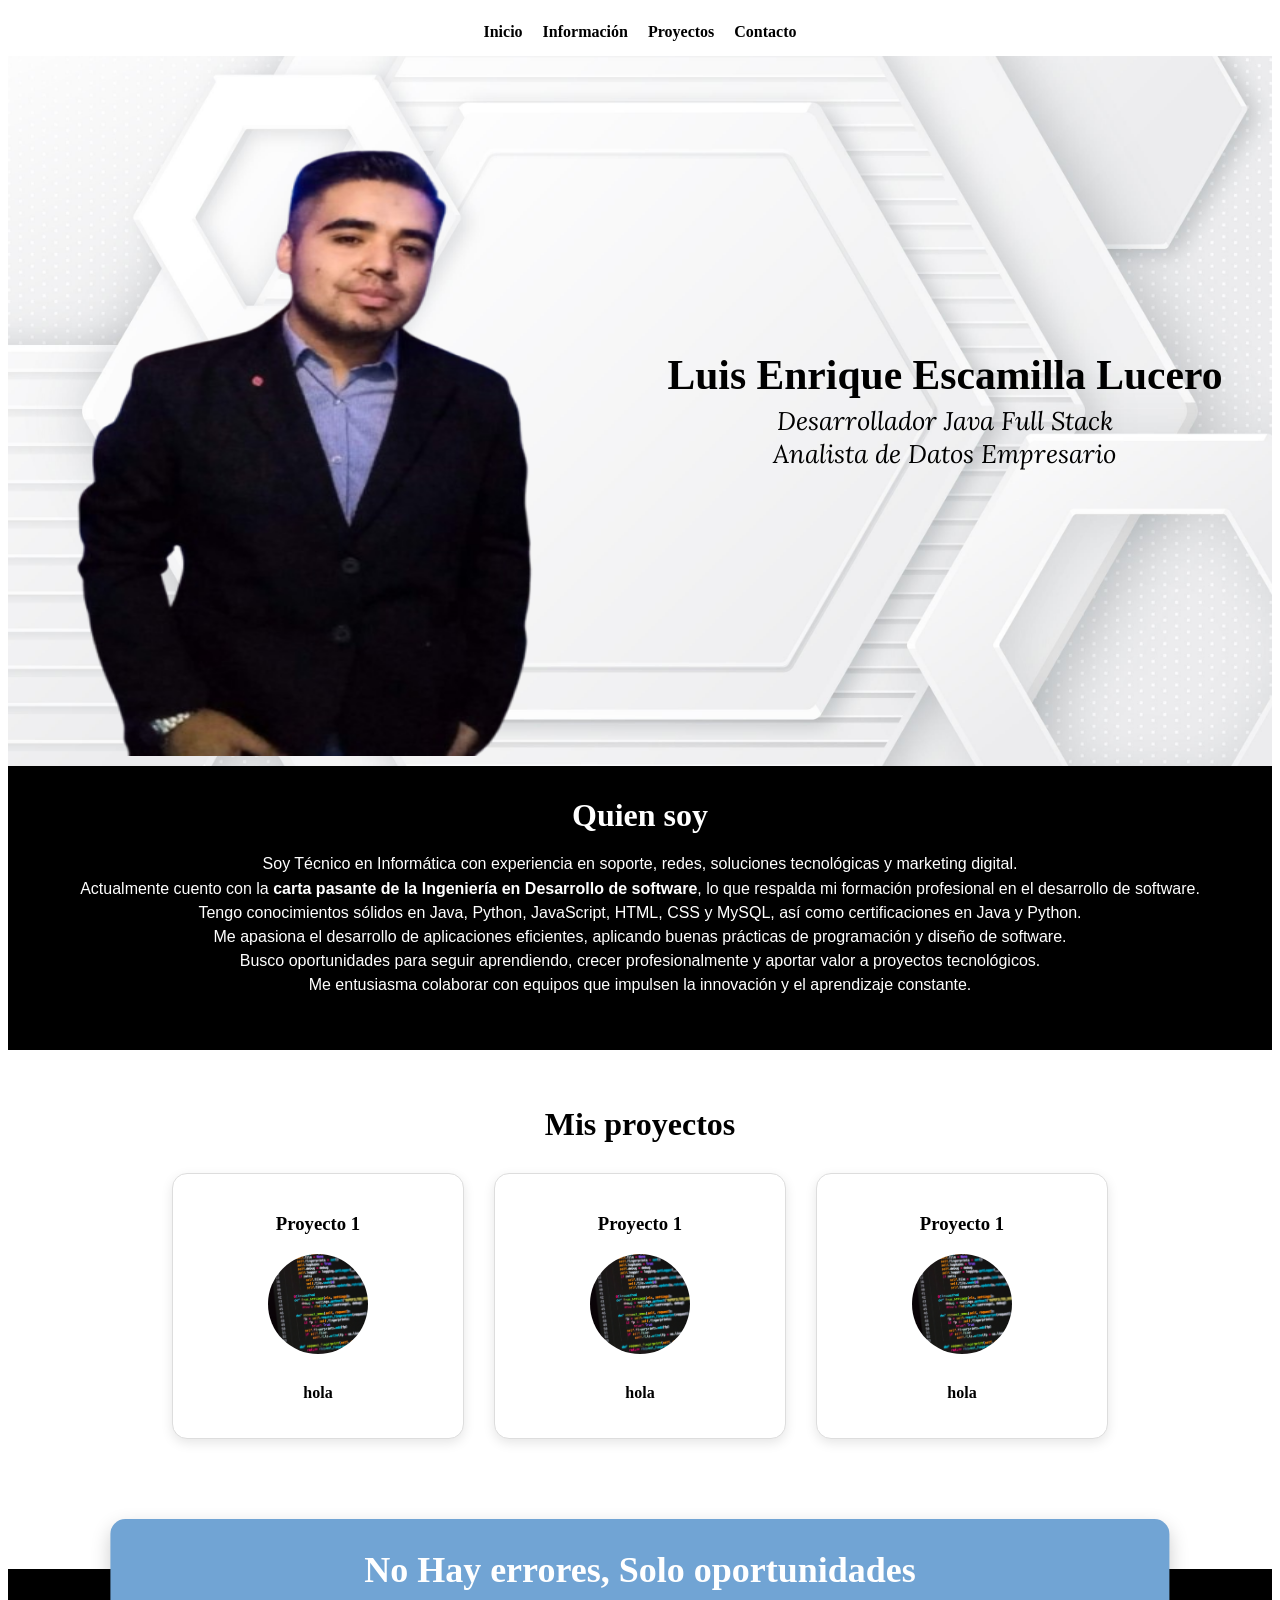
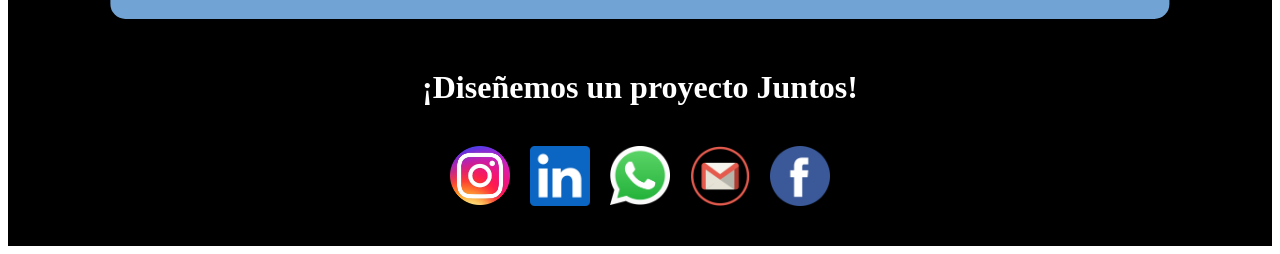
==== index.html @ 63781398 "Update index.html" ====
<!DOCTYPE html>
<html lang="en">
<head>
    <meta charset="UTF-8">
    <meta name="viewport" content="width=device-width, initial-scale=1.0">

    <link href="https://fonts.googleapis.com/css2?family=Poppins:wght@600&family=Lora&display=swap" rel="stylesheet">

    <link rel="stylesheet" href="styles.css">
    <title>Luis Enrique</title>
</head>
<body>
  <div class="menu-toggle" id="menu-toggle">
    ☰
  </div>
    <nav id="nav-menu" >
        <a href="#Inicio">Inicio </a>
        <a href="#Informacion">Información</a>
        <a href="#Proyectos">Proyectos</a>
        <a href="#seccionFinal">Contacto</a>
    </nav>
    

<section class="presentacion">
<img src="IMG/FOTO_MIA.png" alt="FOTO MIA">
<div class="texto">
<H1>Luis Enrique Escamilla Lucero</H1>
    <p>Desarrollador Java Full Stack  <br>
        Analista de Datos 
        Empresario
    </p>
    </div>
</SEction>
<div id="Informacion" class="Informacion">
    <h1>Quien soy</h1>
    <p>
        Soy Técnico en Informática con experiencia en soporte, redes, soluciones tecnológicas y marketing digital.
      </p>
      
      <p>
        Actualmente cuento con la <strong>carta pasante de la Ingeniería en Desarrollo de software</strong>, lo que respalda mi formación profesional en el desarrollo de software.
      </p>
      
      <p>
        Tengo conocimientos sólidos en Java, Python, JavaScript, HTML, CSS y MySQL, así como certificaciones en Java y Python.
      </p>
      
      <p>
        Me apasiona el desarrollo de aplicaciones eficientes, aplicando buenas prácticas de programación y diseño de software.
      </p>
      
      <p>
        Busco oportunidades para seguir aprendiendo, crecer profesionalmente y aportar valor a proyectos tecnológicos.
      </p>
      
      <p>
        Me entusiasma colaborar con equipos que impulsen la innovación y el aprendizaje constante.
      </p>
   
</div>
<div id="Proyectos" class="Proyectos">
    <h2>Mis proyectos</h2>
    <div class="contenedor-cajas">
    <div class="contenedor1"> 
        <H3>Proyecto 1</H3>
        <img src="IMG/fondo.jpg" alt="Caja1">
        <p class="descripcion">hola</p>
    </div>
    <div class="contenedor1"> 
        <H3>Proyecto 1</H3>
        <img src="IMG/fondo.jpg" alt="Caja1">
        <p class="descripcion">hola</p>
    </div>
    <div class="contenedor1"> 
        <H3>Proyecto 1</H3>
        <img src="IMG/fondo.jpg" alt="Caja1">
        <p class="descripcion">hola</p>
    </div>
   

    </div>
</div>
<div id="seccionFinal" class="seccionFinal">

<div class="seccionRojo"> 
    <h1>No Hay errores, Solo oportunidades</h1>
</div>
<h1>¡Diseñemos un proyecto Juntos!</h1>
<div class="iconos-sociales">
  <a href="https://www.instagram.com/kike_lucero/" target="_blank">
    <img src="IMG/instagram.png" alt="Instagram">
  </a>
  <a href="https://www.linkedin.com/in/tu_usuario" target="_blank">
    <img src="IMG/linkeding.png" alt="LinkedIn">
  </a>
  <a href="https://wa.me/525518097168" target="_blank">
    <img src="IMG/whatsapp-logo-png.png" alt="WhatsApp">
  </a>
  <a href="kikehardy19@gmail.com" target="_blank">
    <img src="IMG/gmail.png" alt="Gmail">
  </a>
  <a href="https://www.facebook.com/profile.php?id=100020913782839" target="_blank">
    <img src="IMG/145802.png" alt="Facebook">
  </a>
</div>
</div>
<script>
  const toggle = document.getElementById('menu-toggle');
  const nav = document.getElementById('nav-menu');

  toggle.addEventListener('click', () => {
    nav.classList.toggle('active');
  });
</script>
</body>
</html>
---- styles.css ----
body{

    background-size: cover; /* hace que se adapte al tamaño de la pantalla */
   
}

nav{
  display: flex;
  flex-wrap: wrap;                 /* Permite que los enlaces se acomoden en columnas si no caben */
  justify-content: center;         /* Centra horizontalmente */
  align-items: center;             /* Centra verticalmente */
  padding: 15px;
  background-color: #ffffff;
   
}
nav a{
    color:rgb(0, 0, 0);
    margin: 0 10px;
    font-weight: bold;
    text-decoration: none;
}
/* Ícono de hamburguesa oculto por defecto */
.menu-toggle {
  display: none;
  font-size: 30px;
  cursor: pointer;
  padding: 10px 20px;
  font-weight: bold;
  background-color: #ffffff;
  z-index: 999;
}
/* MODO MÓVIL */

@media (max-width: 768px) {
  nav {
    display: none; /* Se oculta el menú normal */
    flex-direction: column;
    align-items: center;
    background-color: #ffffff;
  }

  nav.active {
    display: flex; /* Solo se muestra cuando se activa */
  }

  .menu-toggle {
    display: block;
    text-align: right;
  }

  nav a {
    margin: 10px 0;
    font-size: 18px;
  }
}


.presentacion{
  
    background-image: url('IMG/15185900_5578502.jpg');
    background-size: cover;  /* Hace que la imagen cubra todo el contenedor */
    background-position: center; /* Centra la imagen */
    background-repeat: no-repeat; /* Evita que se repita */
    
    width: 100%; /* Asegura que el contenedor ocupe todo el ancho disponible */
    min-height: 70vh; /* Hace que el contenedor ocupe la altura de la pantalla */

    display: flex; /* Activa Flexbox */
    align-items: center; /* Centra el contenido verticalmente */
    justify-content: center; /* Centra el contenido horizontalmente */
    flex-wrap: wrap; /* Permite que el contenido se acomode en móviles */
    gap: 10px; /* Espacio entre elementos internos */
    padding: 0px; /* Espacio interno */
}




.presentacion img {
    width: 600px;                 /* Tamaño de imagen */
    height: 700px;
    border-radius: 60px;
    margin-bottom: 10px; 
  }
  .texto {
    max-width: 600px;           /* Controla el ancho del texto */
    text-align: center;
    margin-top: -10px; /* 🔼 Acerca el bloque de texto */
  }
  
  .texto h1 {
    animation: fadeInUp 1s ease-in-out;
    color: #000000;

  font-size: 2.6rem;
  font-weight: 600;
  margin-bottom: 5px; /* 👈 Reduce el espacio debajo del título */
  }
  
  .texto p {
    font-family: 'Lora', serif;
    font-size: 1.6rem;
    font-style: italic;
    margin-top: 0; /* 👈 Elimina espacio superior del párrafo */
    line-height: 1.3;
 
  }
  @keyframes fadeInUp {
    from {
      opacity: 0;
      transform: translateY(30px);
    }
    to {
      opacity: 1;
      transform: translateY(0);
    }
  }
/* Ajuste para móviles */
@media (max-width: 768px) {
  .presentacion {
    flex-direction: column;
    gap: 5px; /* 🔽 Reduce el espacio entre imagen y texto */
  }

  .presentacion img {
    width: 50%;
    height: 60%;
    margin-bottom: -05px; /* 🔼 Sube el texto hacia la imagen */
  }

  .texto h1 {
    font-size: 1.9rem;
 
  }

  .texto p {
    font-size: 1.4rem;
  }
}


  .Informacion{
    background-color: #000;
  padding: 10px 0px 50px 0px;
  color: white;
  text-align: center;

  }
  .Informacion h1{
    font-size: 2rem;
    margin-bottom: 20px;
  }
  .Informacion p{
    font-family: 'Raleway', sans-serif;
  color: white;
  text-align: center;
  line-height: 1.2; /* 👈🏼 reduce el interlineado */
  margin: 5px 0;    /* espaciado más limpio */
  }
  @media (max-width: 768px) {
    .Informacion {
      padding: 30px 15px 40px;;
    }
  
    .Informacion h1 {
      font-size: 1.5rem;
    }
  
    .Informacion p {
      font-size: 1rem;
    }
  }





.Proyectos{
  background-color: rgb(255, 255, 255);
  padding: 30px 90px  130px;
  text-align: center;
 
}

.Proyectos h2 {
  
    
    font-size: 2rem;
    margin-bottom: 30px;
  }
  
  
  .contenedor-cajas {
    display: flex;
    flex-wrap: wrap;
    justify-content: center;
    gap: 30px; /* espacio entre cajas */
  }
  .contenedor1{
    width: 250px;
    padding: 20px;
    background-color: #fff;
    border-radius: 15px;
    border: 1px solid #ddd;
    transition: transform 0.3s ease;
    box-shadow: 0 4px 12px rgba(0, 0, 0, 0.1);
   
  }
  .contenedor1:hover {
    transform: scale(1.05);
  }

  .contenedor1 img{
    width: 100px;
    height: 100px;
    border-radius: 50%;
    object-fit: cover;
    margin-bottom: 10px;
  }
  .contenedor1 .descripcion {
    font-weight: bold;
    font-size: 1rem;
  }
/* Ajustes para pantallas pequeñas */
@media (max-width: 768px) {
  .contenedor1 {
    width: 90%;
  }
}



.seccionFinal{
  background-color: #000;
  padding: 40px 20px;
  text-align: center;

}
.seccionFinal h1{
  color: white;
  font-size: 2rem;
  margin-bottom: 20px;
  padding: 0px 0 20px 0;;
  margin-top: -40px; /* 🔼 Esto lo sube */
}
.seccionRojo{
  background-color: rgb(113, 164, 212);
   position: relative;
   width: 80%;
   height: 60px;
  top: -90px; /* ← Subimos la mitad de su altura */
  left: 50%;
  transform: translateX(-50%);
  text-align: center;
  color: white;
  padding: 20px 40px;
  border-radius: 15px;
  font-family: 'Poppins', sans-serif;
  box-shadow: 0 8px 20px rgba(0,0,0,0.2);
  z-index: 10;
  font-weight: 600;

}
.seccionRojo h1{
  color: #ffffff;
  text-align: center;
  font-family: 'Times New Roman', Times, serif;
  font-size: 4cqb;
  padding: 50px  0px 00px 0px;;

}
.iconos-sociales{
  display: flex;
  flex-wrap: wrap;
  justify-content: center;
  gap: 20px;
}
.iconos-sociales img {
  width: 60px;
  display: flex;
  flex-wrap: wrap;
  justify-content: center;
  gap: 20px;
}
.iconos-sociales img:hover {
  transform: scale(1.4);
}
@media (max-width: 600px) {
  .seccionRojo h1,
  .seccionFinal h1 {
    font-size: 1.3rem;
  }

  .iconos-sociales img {
    width: 40px;
  }
}
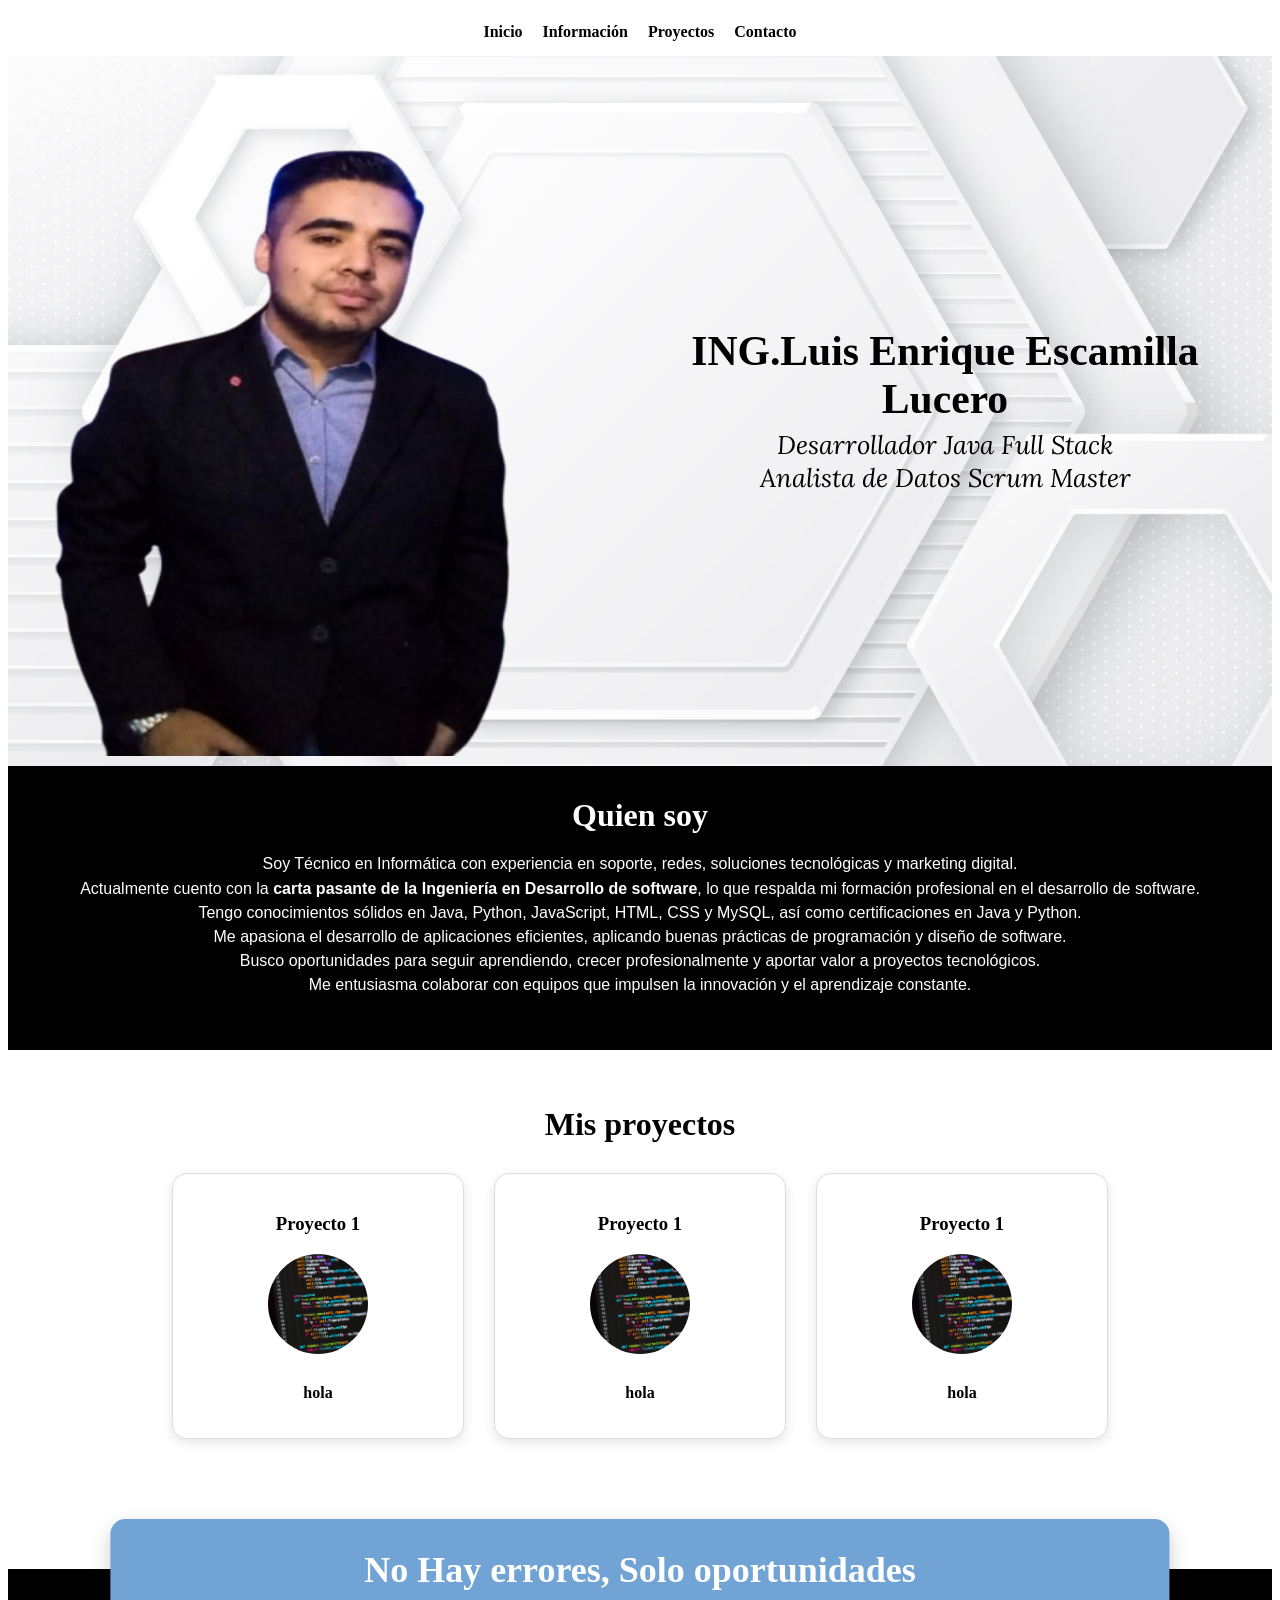
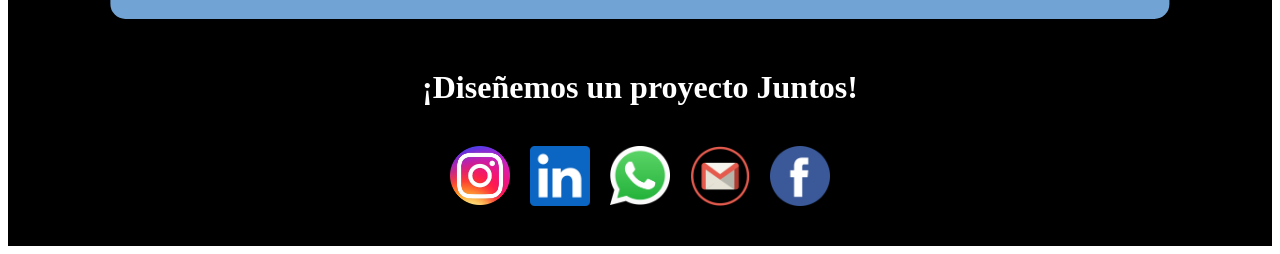
==== commit d8fd7ea8: "Update index.html" ====
--- a/index.html
+++ b/index.html
@@ -24,10 +24,10 @@
 <section class="presentacion">
 <img src="IMG/FOTO_MIA.png" alt="FOTO MIA">
 <div class="texto">
-<H1>Luis Enrique Escamilla Lucero</H1>
+<H1>ING.Luis Enrique Escamilla Lucero</H1>
     <p>Desarrollador Java Full Stack  <br>
         Analista de Datos 
-        Empresario
+        Scrum Master 
     </p>
     </div>
 </SEction>
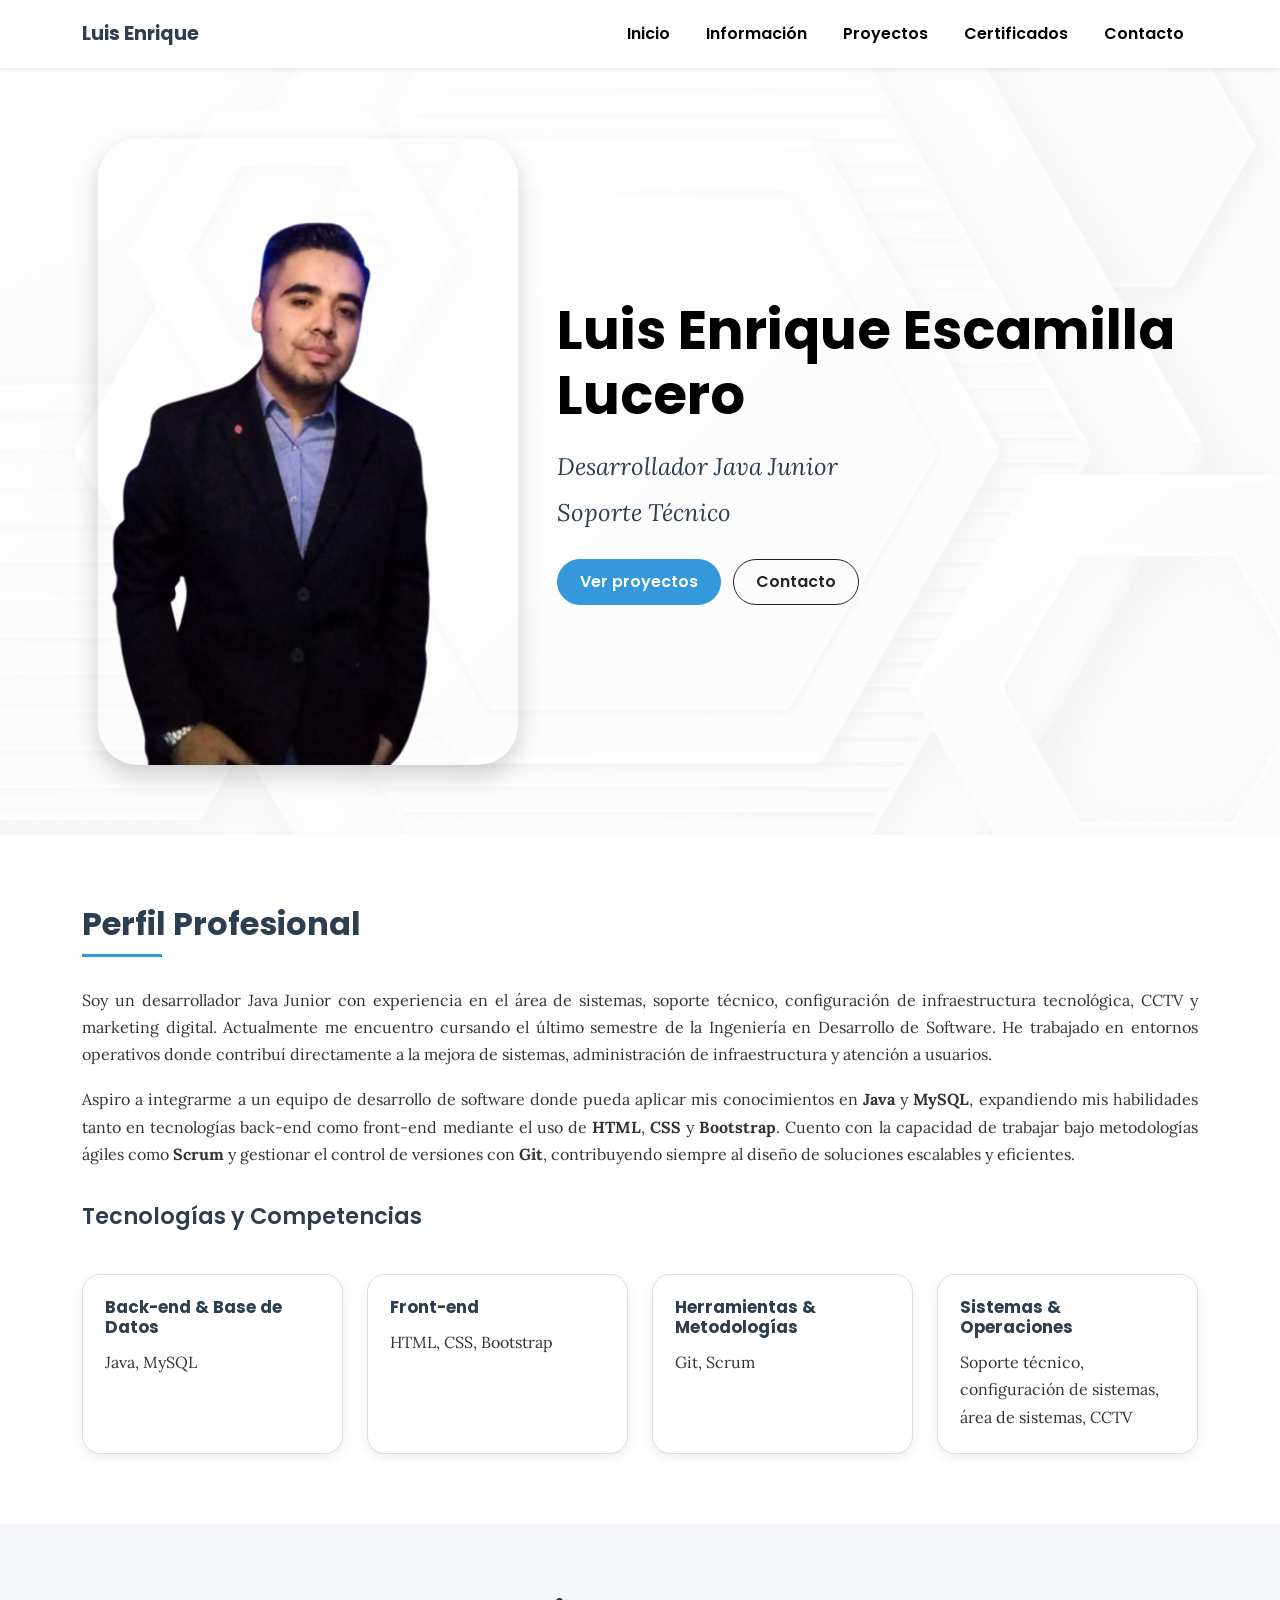
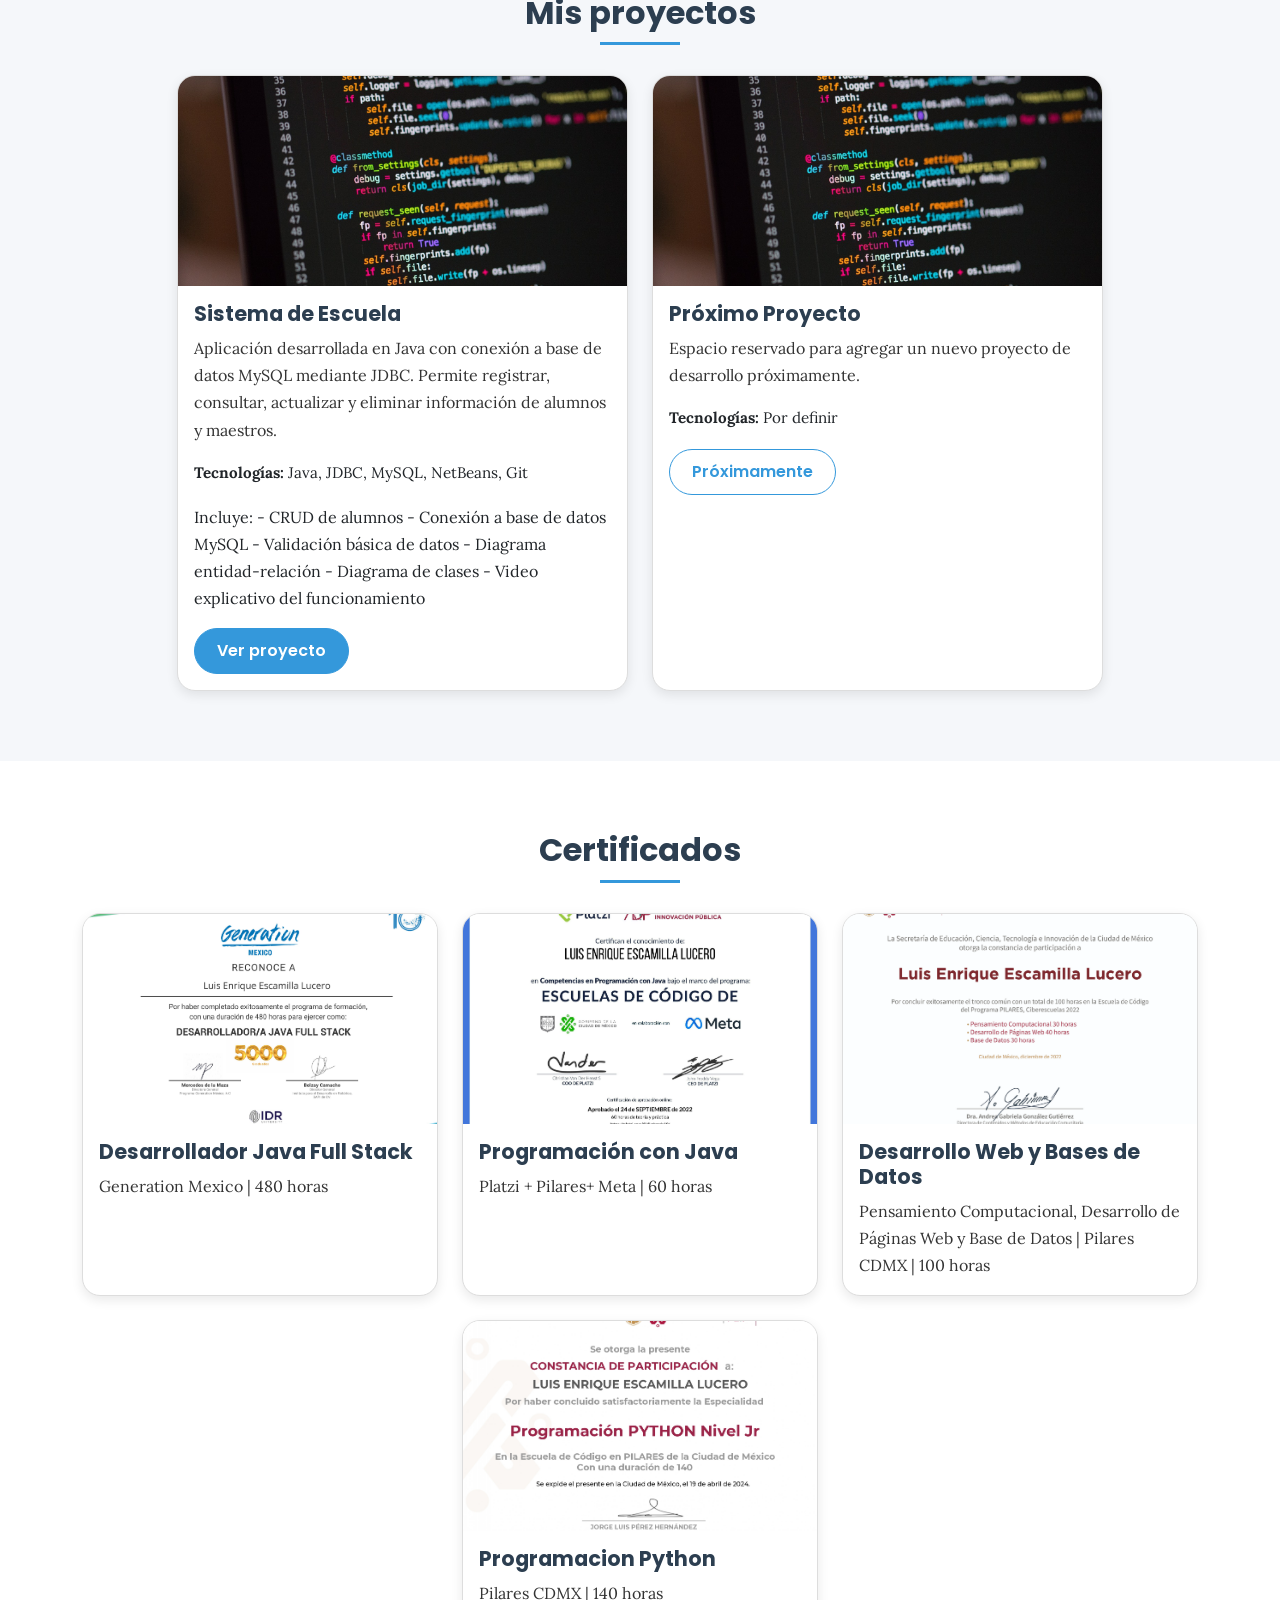
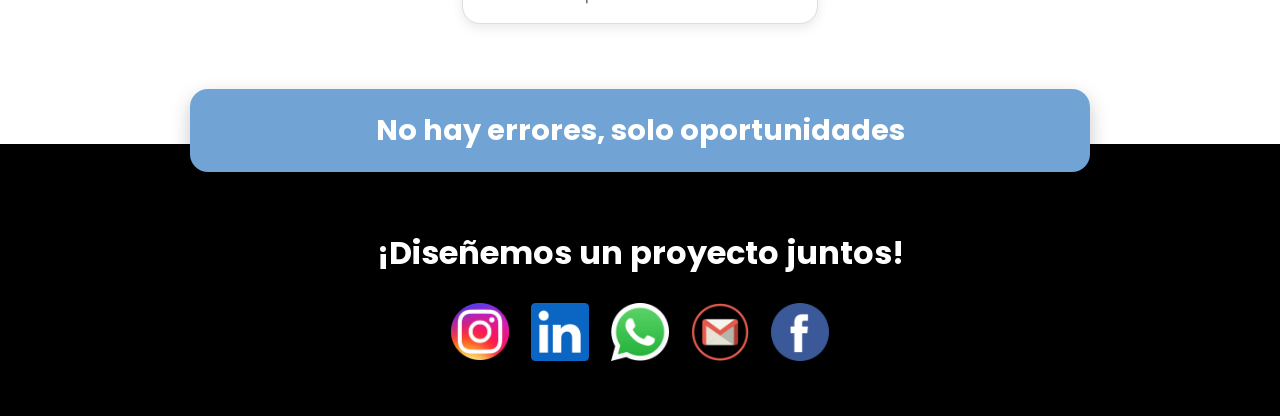
==== commit 5f6e4428: "luis" ====
--- a/index.html
+++ b/index.html
@@ -1,116 +1,308 @@
 <!DOCTYPE html>
-<html lang="en">
+<html lang="es">
 <head>
-    <meta charset="UTF-8">
-    <meta name="viewport" content="width=device-width, initial-scale=1.0">
-
-    <link href="https://fonts.googleapis.com/css2?family=Poppins:wght@600&family=Lora&display=swap" rel="stylesheet">
-
-    <link rel="stylesheet" href="styles.css">
-    <title>Luis Enrique</title>
+  <meta charset="UTF-8">
+  <meta name="viewport" content="width=device-width, initial-scale=1.0">
+
+  <title>Luis Enrique | Portafolio</title>
+
+  <!-- Fuentes -->
+  <link href="https://fonts.googleapis.com/css2?family=Poppins:wght@400;500;600;700&family=Lora:wght@400;500&display=swap" rel="stylesheet">
+
+  <!-- Bootstrap CSS -->
+  <link 
+    href="https://cdn.jsdelivr.net/npm/bootstrap@5.3.8/dist/css/bootstrap.min.css" 
+    rel="stylesheet" 
+    integrity="sha384-sRIl4kxILFvY47J16cr9ZwB07vP4J8+LH7qKQnuqkuIAvNWLzeN8tE5YBujZqJLB" 
+    crossorigin="anonymous">
+
+  <!-- Tu CSS -->
+  <link rel="stylesheet" href="styles.css">
 </head>
+
 <body>
-  <div class="menu-toggle" id="menu-toggle">
-    ☰
-  </div>
-    <nav id="nav-menu" >
-        <a href="#Inicio">Inicio </a>
-        <a href="#Informacion">Información</a>
-        <a href="#Proyectos">Proyectos</a>
-        <a href="#seccionFinal">Contacto</a>
-    </nav>
-    
-
-<section class="presentacion">
-<img src="IMG/FOTO_MIA.png" alt="FOTO MIA">
-<div class="texto">
-<H1>ING.Luis Enrique Escamilla Lucero</H1>
-    <p>Desarrollador Java Full Stack  <br>
-        Analista de Datos 
-        Scrum Master 
-    </p>
+
+  <!-- Menú sin JavaScript -->
+  <nav class="navbar bg-white shadow-sm sticky-top">
+    <div class="container nav-contenedor">
+      <a class="navbar-brand fw-bold" href="#Inicio">
+        Luis Enrique
+      </a>
+
+      <div class="nav-menu">
+        <a class="nav-link" href="#Inicio">Inicio</a>
+        <a class="nav-link" href="#Informacion">Información</a>
+        <a class="nav-link" href="#Proyectos">Proyectos</a>
+        <a class="nav-link" href="#Certificados">Certificados</a>
+        <a class="nav-link" href="#seccionFinal">Contacto</a>
+      </div>
     </div>
-</SEction>
-<div id="Informacion" class="Informacion">
-    <h1>Quien soy</h1>
-    <p>
-        Soy Técnico en Informática con experiencia en soporte, redes, soluciones tecnológicas y marketing digital.
-      </p>
-      
-      <p>
-        Actualmente cuento con la <strong>carta pasante de la Ingeniería en Desarrollo de software</strong>, lo que respalda mi formación profesional en el desarrollo de software.
-      </p>
-      
-      <p>
-        Tengo conocimientos sólidos en Java, Python, JavaScript, HTML, CSS y MySQL, así como certificaciones en Java y Python.
-      </p>
-      
-      <p>
-        Me apasiona el desarrollo de aplicaciones eficientes, aplicando buenas prácticas de programación y diseño de software.
-      </p>
-      
-      <p>
-        Busco oportunidades para seguir aprendiendo, crecer profesionalmente y aportar valor a proyectos tecnológicos.
-      </p>
-      
-      <p>
-        Me entusiasma colaborar con equipos que impulsen la innovación y el aprendizaje constante.
-      </p>
-   
-</div>
-<div id="Proyectos" class="Proyectos">
-    <h2>Mis proyectos</h2>
-    <div class="contenedor-cajas">
-    <div class="contenedor1"> 
-        <H3>Proyecto 1</H3>
-        <img src="IMG/fondo.jpg" alt="Caja1">
-        <p class="descripcion">hola</p>
+  </nav>
+
+  <!-- Inicio -->
+  <header id="Inicio" class="presentacion">
+    <div class="container">
+      <div class="row align-items-center justify-content-center g-4">
+
+        <div class="col-12 col-md-5 text-center">
+          <img src="IMG/FOTO_MIA.png" alt="Foto de Luis Enrique" class="foto-perfil img-fluid">
+        </div>
+
+        <div class="col-12 col-md-7 text-center text-md-start">
+          <h1 class="hero-title">Luis Enrique Escamilla Lucero</h1>
+
+          <p class="rol">Desarrollador Java Junior</p>
+          <p class="rol">Soporte Técnico</p>
+
+          <div class="hero-botones">
+            <a href="#Proyectos" class="btn btn-primary">
+              Ver proyectos
+            </a>
+
+            <a href="#seccionFinal" class="btn btn-outline-dark">
+              Contacto
+            </a>
+          </div>
+        </div>
+
+      </div>
     </div>
-    <div class="contenedor1"> 
-        <H3>Proyecto 1</H3>
-        <img src="IMG/fondo.jpg" alt="Caja1">
-        <p class="descripcion">hola</p>
+  </header>
+
+  <main>
+
+    <!-- Perfil profesional -->
+    <section id="Informacion" class="perfil-profesional">
+      <div class="container">
+
+        <h2 class="section-title">Perfil Profesional</h2>
+
+        <p>
+          Soy un desarrollador Java Junior con experiencia en el área de sistemas, soporte técnico,
+          configuración de infraestructura tecnológica, CCTV y marketing digital. Actualmente me encuentro cursando
+          el último semestre de la Ingeniería en Desarrollo de Software. He trabajado en entornos operativos
+          donde contribuí directamente a la mejora de sistemas, administración de infraestructura y atención a usuarios.
+        </p>
+
+        <p>
+          Aspiro a integrarme a un equipo de desarrollo de software donde pueda aplicar mis conocimientos en
+          <strong>Java</strong> y <strong>MySQL</strong>, expandiendo mis habilidades tanto en tecnologías back-end como front-end mediante el uso de
+          <strong>HTML</strong>, <strong>CSS</strong> y <strong>Bootstrap</strong>. Cuento con la capacidad de trabajar bajo metodologías ágiles
+          como <strong>Scrum</strong> y gestionar el control de versiones con <strong>Git</strong>, contribuyendo siempre al diseño de soluciones
+          escalables y eficientes.
+        </p>
+
+        <h3 class="subtitulo">Tecnologías y Competencias</h3>
+
+        <div class="row g-4 mt-2">
+
+          <div class="col-12 col-md-6 col-lg-3">
+            <div class="tech-card h-100">
+              <h4>Back-end & Base de Datos</h4>
+              <p>Java, MySQL</p>
+            </div>
+          </div>
+
+          <div class="col-12 col-md-6 col-lg-3">
+            <div class="tech-card h-100">
+              <h4>Front-end</h4>
+              <p>HTML, CSS, Bootstrap</p>
+            </div>
+          </div>
+
+          <div class="col-12 col-md-6 col-lg-3">
+            <div class="tech-card h-100">
+              <h4>Herramientas & Metodologías</h4>
+              <p>Git, Scrum</p>
+            </div>
+          </div>
+
+          <div class="col-12 col-md-6 col-lg-3">
+            <div class="tech-card h-100">
+              <h4>Sistemas & Operaciones</h4>
+              <p>Soporte técnico, configuración de sistemas, área de sistemas, CCTV</p>
+            </div>
+          </div>
+
+        </div>
+
+      </div>
+    </section>
+
+    <!-- Proyectos -->
+    <section id="Proyectos" class="proyectos">
+      <div class="container">
+
+        <h2 class="section-title text-center">Mis proyectos</h2>
+
+        <div class="row justify-content-center g-4">
+
+          <div class="col-12 col-md-6 col-lg-5">
+            <div class="card proyecto-card h-100">
+              <img src="IMG/fondo.jpg" class="card-img-top proyecto-img" alt="Sistema de escuela">
+
+              <div class="card-body">
+                <h3 class="card-title">Sistema de Escuela</h3>
+
+                <p class="card-text">
+                Aplicación desarrollada en Java con conexión a base de datos MySQL mediante JDBC.
+                 Permite registrar, consultar, actualizar y eliminar información de alumnos y maestros.
+                </p>
+
+                <p class="tecnologias">
+                  <strong>Tecnologías:</strong> Java, JDBC, MySQL, NetBeans, Git
+                </p>
+
+                <p>  Incluye:
+- CRUD de alumnos
+- Conexión a base de datos MySQL
+- Validación básica de datos
+- Diagrama entidad-relación
+- Diagrama de clases
+- Video explicativo del funcionamiento</p>
+
+                <a href="#" class="btn btn-primary">
+                  Ver proyecto
+                </a>
+              </div>
+            </div>
+          </div>
+
+          <div class="col-12 col-md-6 col-lg-5">
+            <div class="card proyecto-card h-100">
+              <img src="IMG/fondo.jpg" class="card-img-top proyecto-img" alt="Próximo proyecto">
+
+              <div class="card-body">
+                <h3 class="card-title">Próximo Proyecto</h3>
+
+                <p class="card-text">
+                  Espacio reservado para agregar un nuevo proyecto de desarrollo próximamente.
+                </p>
+
+                <p class="tecnologias">
+                  <strong>Tecnologías:</strong> Por definir
+                </p>
+
+                <a href="#" class="btn btn-outline-primary">
+                  Próximamente
+                </a>
+              </div>
+            </div>
+          </div>
+
+        </div>
+
+      </div>
+    </section>
+
+    <!-- Certificados -->
+    <section id="Certificados" class="certificados">
+      <div class="container">
+
+        <h2 class="section-title text-center">Certificados</h2>
+
+        <div class="row justify-content-center g-4">
+
+          <div class="col-12 col-md-6 col-lg-4">
+            <div class="card certificado-card h-100">
+              <img src="IMG/Luis Enrique Escamilla Lucero (15).jpg" class="card-img-top certificado-img" alt="Certificado 1">
+
+              <div class="card-body">
+                <h3 class="card-title">Desarrollador Java Full Stack</h3>
+                <p class="card-text">
+                 Generation Mexico | 480 horas
+                </p>
+              </div>
+            </div>
+          </div>
+
+          <div class="col-12 col-md-6 col-lg-4">
+            <div class="card certificado-card h-100">
+              <img src="IMG/diploma-adip-java (2) (3)_page-0001.jpg" class="card-img-top certificado-img" alt="Certificado 2">
+
+              <div class="card-body">
+                <h3 class="card-title">Programación con Java</h3>
+                <p class="card-text">
+                 Platzi + Pilares+ Meta | 60 horas
+                </p>
+              </div>
+            </div>
+          </div>
+
+
+          <div class="col-12 col-md-6 col-lg-4">
+            <div class="card certificado-card h-100">
+              <img src="IMG/Tronco común_Conjunto de datos 648 (2).jpg" class="card-img-top certificado-img" alt="Certificado 3">
+
+              <div class="card-body">
+                <h3 class="card-title">Desarrollo Web y Bases de Datos </h3>
+                <p class="card-text">
+                 Pensamiento Computacional, Desarrollo de Páginas Web y Base de Datos | Pilares CDMX | 100 horas
+                </p>
+              </div>
+            </div>
+          </div>
+
+
+
+
+
+          <div class="col-12 col-md-6 col-lg-4">
+            <div class="card certificado-card h-100">
+              <img src="IMG/DiplomasListos PYTHON DIC-ABRIL-501 (7)_page-0001.jpg" class="card-img-top certificado-img" alt="Certificado 3">
+
+              <div class="card-body">
+                <h3 class="card-title">Programacion Python </h3>
+                <p class="card-text">
+                 Pilares CDMX | 140 horas 
+                </p>
+              </div>
+            </div>
+          </div>
+
+        </div>
+
+      </div>
+    </section>
+
+  </main>
+
+  <!-- Contacto -->
+  <footer id="seccionFinal" class="seccion-final">
+
+    <div class="frase-contacto">
+      <h2>No hay errores, solo oportunidades</h2>
     </div>
-    <div class="contenedor1"> 
-        <H3>Proyecto 1</H3>
-        <img src="IMG/fondo.jpg" alt="Caja1">
-        <p class="descripcion">hola</p>
+
+    <div class="container">
+      <h2 class="contacto-title">¡Diseñemos un proyecto juntos!</h2>
+
+      <div class="iconos-sociales">
+
+        <a href="https://www.instagram.com/kike_lucero/" target="_blank" rel="noopener noreferrer">
+          <img src="IMG/instagram.png" alt="Instagram">
+        </a>
+
+        <a href="https://www.linkedin.com/in/tu_usuario" target="_blank" rel="noopener noreferrer">
+          <img src="IMG/linkeding.png" alt="LinkedIn">
+        </a>
+
+        <a href="https://wa.me/525518097168" target="_blank" rel="noopener noreferrer">
+          <img src="IMG/whatsapp-logo-png.png" alt="WhatsApp">
+        </a>
+
+        <a href="mailto:kikehardy19@gmail.com">
+          <img src="IMG/gmail.png" alt="Gmail">
+        </a>
+
+        <a href="https://www.facebook.com/profile.php?id=100020913782839" target="_blank" rel="noopener noreferrer">
+          <img src="IMG/145802.png" alt="Facebook">
+        </a>
+
+      </div>
     </div>
-   
-
-    </div>
-</div>
-<div id="seccionFinal" class="seccionFinal">
-
-<div class="seccionRojo"> 
-    <h1>No Hay errores, Solo oportunidades</h1>
-</div>
-<h1>¡Diseñemos un proyecto Juntos!</h1>
-<div class="iconos-sociales">
-  <a href="https://www.instagram.com/kike_lucero/" target="_blank">
-    <img src="IMG/instagram.png" alt="Instagram">
-  </a>
-  <a href="https://www.linkedin.com/in/tu_usuario" target="_blank">
-    <img src="IMG/linkeding.png" alt="LinkedIn">
-  </a>
-  <a href="https://wa.me/525518097168" target="_blank">
-    <img src="IMG/whatsapp-logo-png.png" alt="WhatsApp">
-  </a>
-  <a href="kikehardy19@gmail.com" target="_blank">
-    <img src="IMG/gmail.png" alt="Gmail">
-  </a>
-  <a href="https://www.facebook.com/profile.php?id=100020913782839" target="_blank">
-    <img src="IMG/145802.png" alt="Facebook">
-  </a>
-</div>
-</div>
-<script>
-  const toggle = document.getElementById('menu-toggle');
-  const nav = document.getElementById('nav-menu');
-
-  toggle.addEventListener('click', () => {
-    nav.classList.toggle('active');
-  });
-</script>
+
+  </footer>
+
 </body>
-</html>
+</html>
--- a/styles.css
+++ b/styles.css
@@ -1,297 +1,441 @@
-body{
-
-    background-size: cover; /* hace que se adapte al tamaño de la pantalla */
-   
-}
-
-nav{
+/* ============================= */
+/* ESTILOS GENERALES */
+/* ============================= */
+
+:root {
+  --color-principal: #3498db;
+  --color-secundario: #2c3e50;
+  --color-texto: #333333;
+  --color-fondo-claro: #f5f7fa;
+  --color-oscuro: #000000;
+  --color-blanco: #ffffff;
+}
+
+* {
+  box-sizing: border-box;
+}
+
+html {
+  scroll-behavior: smooth;
+}
+
+body {
+  margin: 0;
+  font-family: 'Poppins', Arial, sans-serif;
+  color: var(--color-texto);
+  background-color: var(--color-blanco);
+}
+
+p {
+  font-family: 'Lora', serif;
+  line-height: 1.7;
+}
+
+img {
+  max-width: 100%;
+}
+
+.section-title {
+  font-size: 2rem;
+  font-weight: 700;
+  color: var(--color-secundario);
+  margin-bottom: 30px;
+  position: relative;
+}
+
+.section-title::after {
+  content: "";
+  display: block;
+  width: 80px;
+  height: 3px;
+  background-color: var(--color-principal);
+  margin-top: 10px;
+}
+
+.text-center.section-title::after {
+  margin-left: auto;
+  margin-right: auto;
+}
+
+.subtitulo {
+  font-size: 1.4rem;
+  font-weight: 600;
+  color: var(--color-secundario);
+  margin-top: 35px;
+  margin-bottom: 20px;
+}
+
+/* ============================= */
+/* MENÚ */
+/* ============================= */
+
+.navbar {
+  padding: 14px 0;
+}
+
+.nav-contenedor {
   display: flex;
-  flex-wrap: wrap;                 /* Permite que los enlaces se acomoden en columnas si no caben */
-  justify-content: center;         /* Centra horizontalmente */
-  align-items: center;             /* Centra verticalmente */
-  padding: 15px;
-  background-color: #ffffff;
-   
-}
-nav a{
-    color:rgb(0, 0, 0);
-    margin: 0 10px;
-    font-weight: bold;
-    text-decoration: none;
-}
-/* Ícono de hamburguesa oculto por defecto */
-.menu-toggle {
-  display: none;
-  font-size: 30px;
-  cursor: pointer;
-  padding: 10px 20px;
-  font-weight: bold;
-  background-color: #ffffff;
-  z-index: 999;
-}
-/* MODO MÓVIL */
-
-@media (max-width: 768px) {
-  nav {
-    display: none; /* Se oculta el menú normal */
-    flex-direction: column;
-    align-items: center;
-    background-color: #ffffff;
-  }
-
-  nav.active {
-    display: flex; /* Solo se muestra cuando se activa */
-  }
-
-  .menu-toggle {
-    display: block;
-    text-align: right;
-  }
-
-  nav a {
-    margin: 10px 0;
-    font-size: 18px;
-  }
-}
-
-
-.presentacion{
-  
-    background-image: url('IMG/15185900_5578502.jpg');
-    background-size: cover;  /* Hace que la imagen cubra todo el contenedor */
-    background-position: center; /* Centra la imagen */
-    background-repeat: no-repeat; /* Evita que se repita */
-    
-    width: 100%; /* Asegura que el contenedor ocupe todo el ancho disponible */
-    min-height: 70vh; /* Hace que el contenedor ocupe la altura de la pantalla */
-
-    display: flex; /* Activa Flexbox */
-    align-items: center; /* Centra el contenido verticalmente */
-    justify-content: center; /* Centra el contenido horizontalmente */
-    flex-wrap: wrap; /* Permite que el contenido se acomode en móviles */
-    gap: 10px; /* Espacio entre elementos internos */
-    padding: 0px; /* Espacio interno */
-}
-
-
-
-
-.presentacion img {
-    width: 600px;                 /* Tamaño de imagen */
-    height: 700px;
-    border-radius: 60px;
-    margin-bottom: 10px; 
-  }
-  .texto {
-    max-width: 600px;           /* Controla el ancho del texto */
-    text-align: center;
-    margin-top: -10px; /* 🔼 Acerca el bloque de texto */
-  }
-  
-  .texto h1 {
-    animation: fadeInUp 1s ease-in-out;
-    color: #000000;
-
-  font-size: 2.6rem;
-  font-weight: 600;
-  margin-bottom: 5px; /* 👈 Reduce el espacio debajo del título */
-  }
-  
-  .texto p {
-    font-family: 'Lora', serif;
-    font-size: 1.6rem;
-    font-style: italic;
-    margin-top: 0; /* 👈 Elimina espacio superior del párrafo */
-    line-height: 1.3;
- 
-  }
-  @keyframes fadeInUp {
-    from {
-      opacity: 0;
-      transform: translateY(30px);
-    }
-    to {
-      opacity: 1;
-      transform: translateY(0);
-    }
-  }
-/* Ajuste para móviles */
-@media (max-width: 768px) {
-  .presentacion {
-    flex-direction: column;
-    gap: 5px; /* 🔽 Reduce el espacio entre imagen y texto */
-  }
-
-  .presentacion img {
-    width: 50%;
-    height: 60%;
-    margin-bottom: -05px; /* 🔼 Sube el texto hacia la imagen */
-  }
-
-  .texto h1 {
-    font-size: 1.9rem;
- 
-  }
-
-  .texto p {
-    font-size: 1.4rem;
-  }
-}
-
-
-  .Informacion{
-    background-color: #000;
-  padding: 10px 0px 50px 0px;
-  color: white;
-  text-align: center;
-
-  }
-  .Informacion h1{
-    font-size: 2rem;
-    margin-bottom: 20px;
-  }
-  .Informacion p{
-    font-family: 'Raleway', sans-serif;
-  color: white;
-  text-align: center;
-  line-height: 1.2; /* 👈🏼 reduce el interlineado */
-  margin: 5px 0;    /* espaciado más limpio */
-  }
-  @media (max-width: 768px) {
-    .Informacion {
-      padding: 30px 15px 40px;;
-    }
-  
-    .Informacion h1 {
-      font-size: 1.5rem;
-    }
-  
-    .Informacion p {
-      font-size: 1rem;
-    }
-  }
-
-
-
-
-
-.Proyectos{
-  background-color: rgb(255, 255, 255);
-  padding: 30px 90px  130px;
-  text-align: center;
- 
-}
-
-.Proyectos h2 {
-  
-    
-    font-size: 2rem;
-    margin-bottom: 30px;
-  }
-  
-  
-  .contenedor-cajas {
-    display: flex;
-    flex-wrap: wrap;
-    justify-content: center;
-    gap: 30px; /* espacio entre cajas */
-  }
-  .contenedor1{
-    width: 250px;
-    padding: 20px;
-    background-color: #fff;
-    border-radius: 15px;
-    border: 1px solid #ddd;
-    transition: transform 0.3s ease;
-    box-shadow: 0 4px 12px rgba(0, 0, 0, 0.1);
-   
-  }
-  .contenedor1:hover {
-    transform: scale(1.05);
-  }
-
-  .contenedor1 img{
-    width: 100px;
-    height: 100px;
-    border-radius: 50%;
-    object-fit: cover;
-    margin-bottom: 10px;
-  }
-  .contenedor1 .descripcion {
-    font-weight: bold;
-    font-size: 1rem;
-  }
-/* Ajustes para pantallas pequeñas */
-@media (max-width: 768px) {
-  .contenedor1 {
-    width: 90%;
-  }
-}
-
-
-
-.seccionFinal{
-  background-color: #000;
-  padding: 40px 20px;
-  text-align: center;
-
-}
-.seccionFinal h1{
-  color: white;
-  font-size: 2rem;
-  margin-bottom: 20px;
-  padding: 0px 0 20px 0;;
-  margin-top: -40px; /* 🔼 Esto lo sube */
-}
-.seccionRojo{
-  background-color: rgb(113, 164, 212);
-   position: relative;
-   width: 80%;
-   height: 60px;
-  top: -90px; /* ← Subimos la mitad de su altura */
-  left: 50%;
-  transform: translateX(-50%);
-  text-align: center;
-  color: white;
-  padding: 20px 40px;
-  border-radius: 15px;
-  font-family: 'Poppins', sans-serif;
-  box-shadow: 0 8px 20px rgba(0,0,0,0.2);
-  z-index: 10;
-  font-weight: 600;
-
-}
-.seccionRojo h1{
-  color: #ffffff;
-  text-align: center;
-  font-family: 'Times New Roman', Times, serif;
-  font-size: 4cqb;
-  padding: 50px  0px 00px 0px;;
-
-}
-.iconos-sociales{
+  justify-content: space-between;
+  align-items: center;
+  gap: 14px;
+}
+
+.navbar-brand {
+  color: var(--color-secundario);
+  font-size: 1.2rem;
+}
+
+.nav-menu {
   display: flex;
   flex-wrap: wrap;
   justify-content: center;
-  gap: 20px;
-}
-.iconos-sociales img {
-  width: 60px;
+  gap: 8px;
+}
+
+.nav-link {
+  color: var(--color-oscuro);
+  font-weight: 600;
+  text-decoration: none;
+  padding: 8px 14px;
+  border-radius: 30px;
+  transition: all 0.3s ease;
+}
+
+.nav-link:hover {
+  color: var(--color-principal);
+  background-color: #eef6fd;
+}
+
+/* ============================= */
+/* INICIO */
+/* ============================= */
+
+.presentacion {
+  min-height: 70vh;
+  display: flex;
+  align-items: center;
+  padding: 70px 0;
+  background-image: linear-gradient(
+      rgba(255, 255, 255, 0.80),
+      rgba(255, 255, 255, 0.80)
+    ),
+    url("IMG/15185900_5578502.jpg");
+  background-size: cover;
+  background-position: center;
+  background-repeat: no-repeat;
+}
+
+.foto-perfil {
+  width: min(100%, 420px);
+  border-radius: 40px;
+  box-shadow: 0 10px 25px rgba(0, 0, 0, 0.18);
+}
+
+.hero-title {
+  font-size: clamp(2rem, 5vw, 3.4rem);
+  font-weight: 700;
+  color: var(--color-oscuro);
+  margin-bottom: 18px;
+  animation: fadeInUp 1s ease-in-out;
+}
+
+.rol {
+  font-size: 1.5rem;
+  font-style: italic;
+  color: var(--color-secundario);
+  margin-bottom: 6px;
+}
+
+.hero-botones {
+  display: flex;
+  flex-wrap: wrap;
+  gap: 12px;
+  margin-top: 25px;
+}
+
+.btn {
+  border-radius: 30px;
+  padding: 10px 22px;
+  font-weight: 600;
+}
+
+.btn-primary {
+  background-color: var(--color-principal);
+  border-color: var(--color-principal);
+}
+
+.btn-primary:hover {
+  background-color: #217dbb;
+  border-color: #217dbb;
+}
+
+.btn-outline-primary {
+  color: var(--color-principal);
+  border-color: var(--color-principal);
+}
+
+.btn-outline-primary:hover {
+  background-color: var(--color-principal);
+  border-color: var(--color-principal);
+}
+
+/* ============================= */
+/* PERFIL PROFESIONAL */
+/* ============================= */
+
+.perfil-profesional {
+  padding: 70px 0;
+  background-color: var(--color-blanco);
+}
+
+.perfil-profesional p {
+  text-align: justify;
+  margin-bottom: 18px;
+}
+
+.tech-card {
+  background-color: var(--color-blanco);
+  border: 1px solid #dddddd;
+  border-radius: 18px;
+  padding: 22px;
+  box-shadow: 0 4px 12px rgba(0, 0, 0, 0.07);
+  transition: transform 0.3s ease, box-shadow 0.3s ease;
+}
+
+.tech-card:hover {
+  transform: translateY(-6px);
+  box-shadow: 0 8px 22px rgba(0, 0, 0, 0.12);
+}
+
+.tech-card h4 {
+  font-size: 1.05rem;
+  font-weight: 700;
+  color: var(--color-secundario);
+  margin-bottom: 12px;
+}
+
+.tech-card p {
+  margin-bottom: 0;
+  text-align: left;
+}
+
+/* ============================= */
+/* PROYECTOS */
+/* ============================= */
+
+.proyectos {
+  padding: 70px 0;
+  background-color: var(--color-fondo-claro);
+}
+
+.proyecto-card {
+  border: 1px solid #dddddd;
+  border-radius: 18px;
+  overflow: hidden;
+  box-shadow: 0 4px 12px rgba(0, 0, 0, 0.09);
+  transition: transform 0.3s ease, box-shadow 0.3s ease;
+}
+
+.proyecto-card:hover {
+  transform: translateY(-8px);
+  box-shadow: 0 10px 26px rgba(0, 0, 0, 0.14);
+}
+
+.proyecto-img {
+  height: 210px;
+  object-fit: cover;
+}
+
+.card-title {
+  font-size: 1.3rem;
+  font-weight: 700;
+  color: var(--color-secundario);
+}
+
+.card-text {
+  color: var(--color-texto);
+}
+
+.tecnologias {
+  font-size: 0.95rem;
+  margin-bottom: 18px;
+}
+
+/* ============================= */
+/* CERTIFICADOS */
+/* ============================= */
+
+.certificados {
+  padding: 70px 0 120px;
+  background-color: var(--color-blanco);
+}
+
+.certificado-card {
+  border: 1px solid #dddddd;
+  border-radius: 18px;
+  overflow: hidden;
+  box-shadow: 0 4px 12px rgba(0, 0, 0, 0.09);
+  transition: transform 0.3s ease, box-shadow 0.3s ease;
+}
+
+.certificado-card:hover {
+  transform: translateY(-8px);
+  box-shadow: 0 10px 26px rgba(0, 0, 0, 0.14);
+}
+
+.certificado-img {
+  height: 210px;
+  object-fit: cover;
+}
+
+/* ============================= */
+/* CONTACTO */
+/* ============================= */
+
+.seccion-final {
+  position: relative;
+  background-color: var(--color-oscuro);
+  padding: 90px 20px 55px;
+  text-align: center;
+}
+
+.frase-contacto {
+  position: absolute;
+  width: min(90%, 900px);
+  left: 50%;
+  top: -55px;
+  transform: translateX(-50%);
+  background-color: #71a4d4;
+  color: var(--color-blanco);
+  padding: 24px 30px;
+  border-radius: 18px;
+  box-shadow: 0 8px 20px rgba(0, 0, 0, 0.22);
+}
+
+.frase-contacto h2 {
+  margin: 0;
+  font-size: clamp(1.1rem, 4vw, 1.8rem);
+  font-weight: 700;
+}
+
+.contacto-title {
+  color: var(--color-blanco);
+  font-size: clamp(1.5rem, 4vw, 2rem);
+  font-weight: 700;
+  margin-bottom: 30px;
+}
+
+.iconos-sociales {
   display: flex;
   flex-wrap: wrap;
   justify-content: center;
-  gap: 20px;
-}
+  gap: 22px;
+}
+
+.iconos-sociales a {
+  display: inline-flex;
+  align-items: center;
+  justify-content: center;
+}
+
+.iconos-sociales img {
+  width: 58px;
+  height: 58px;
+  object-fit: contain;
+  transition: transform 0.3s ease;
+}
+
 .iconos-sociales img:hover {
-  transform: scale(1.4);
-}
-@media (max-width: 600px) {
-  .seccionRojo h1,
-  .seccionFinal h1 {
-    font-size: 1.3rem;
+  transform: scale(1.25);
+}
+
+/* ============================= */
+/* ANIMACIONES */
+/* ============================= */
+
+@keyframes fadeInUp {
+  from {
+    opacity: 0;
+    transform: translateY(30px);
+  }
+
+  to {
+    opacity: 1;
+    transform: translateY(0);
+  }
+}
+
+/* ============================= */
+/* RESPONSIVE */
+/* ============================= */
+
+@media (max-width: 768px) {
+  .nav-contenedor {
+    flex-direction: column;
+  }
+
+  .nav-menu {
+    width: 100%;
+  }
+
+  .nav-link {
+    font-size: 0.95rem;
+    padding: 7px 10px;
+  }
+
+  .presentacion {
+    padding: 50px 0;
+    text-align: center;
+  }
+
+  .foto-perfil {
+    width: min(80%, 320px);
+    border-radius: 28px;
+  }
+
+  .hero-botones {
+    justify-content: center;
+  }
+
+  .perfil-profesional,
+  .proyectos,
+  .certificados {
+    padding: 55px 0;
+  }
+
+  .perfil-profesional p {
+    text-align: left;
+  }
+
+  .proyecto-img,
+  .certificado-img {
+    height: 180px;
+  }
+
+  .seccion-final {
+    padding-top: 85px;
   }
 
   .iconos-sociales img {
-    width: 40px;
-  }
-}
+    width: 45px;
+    height: 45px;
+  }
+}
+
+@media (max-width: 480px) {
+  .nav-menu {
+    gap: 4px;
+  }
+
+  .nav-link {
+    font-size: 0.85rem;
+  }
+
+  .rol {
+    font-size: 1.2rem;
+  }
+
+  .frase-contacto {
+    padding: 18px 20px;
+  }
+}
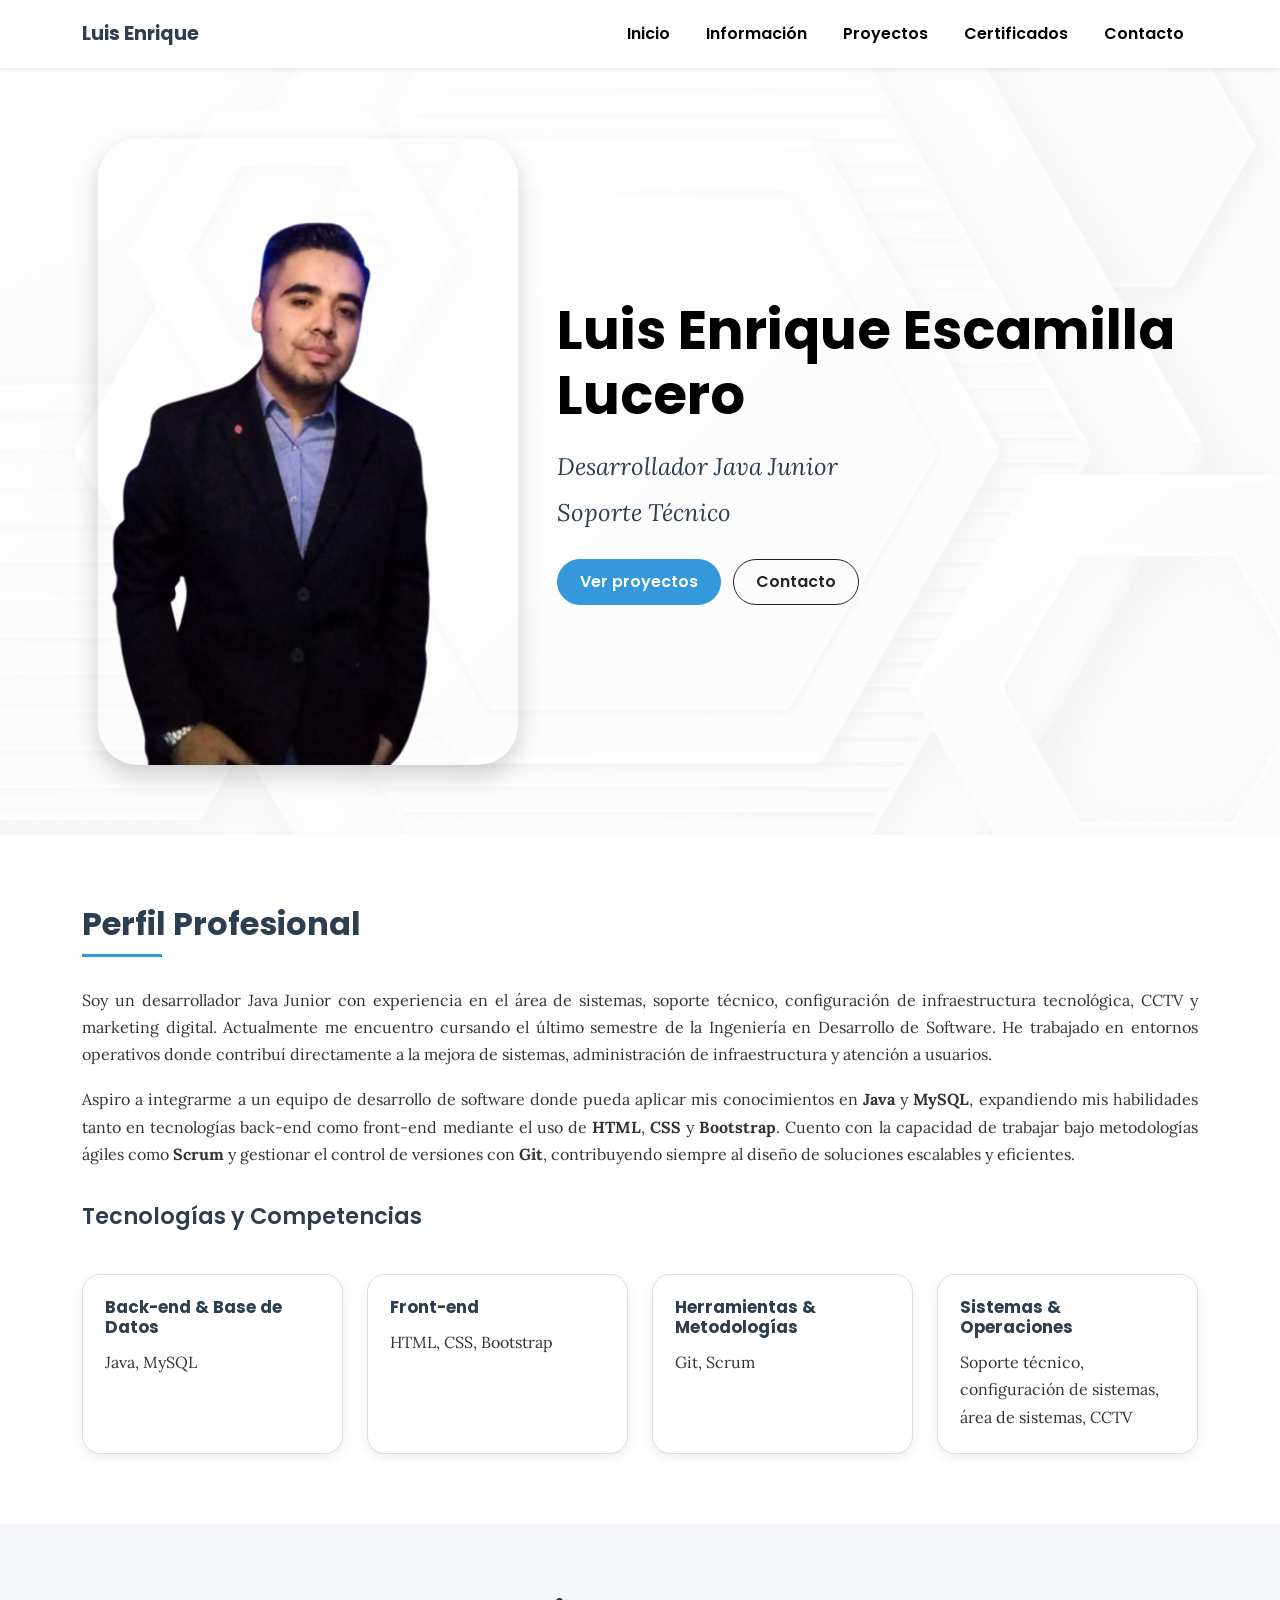
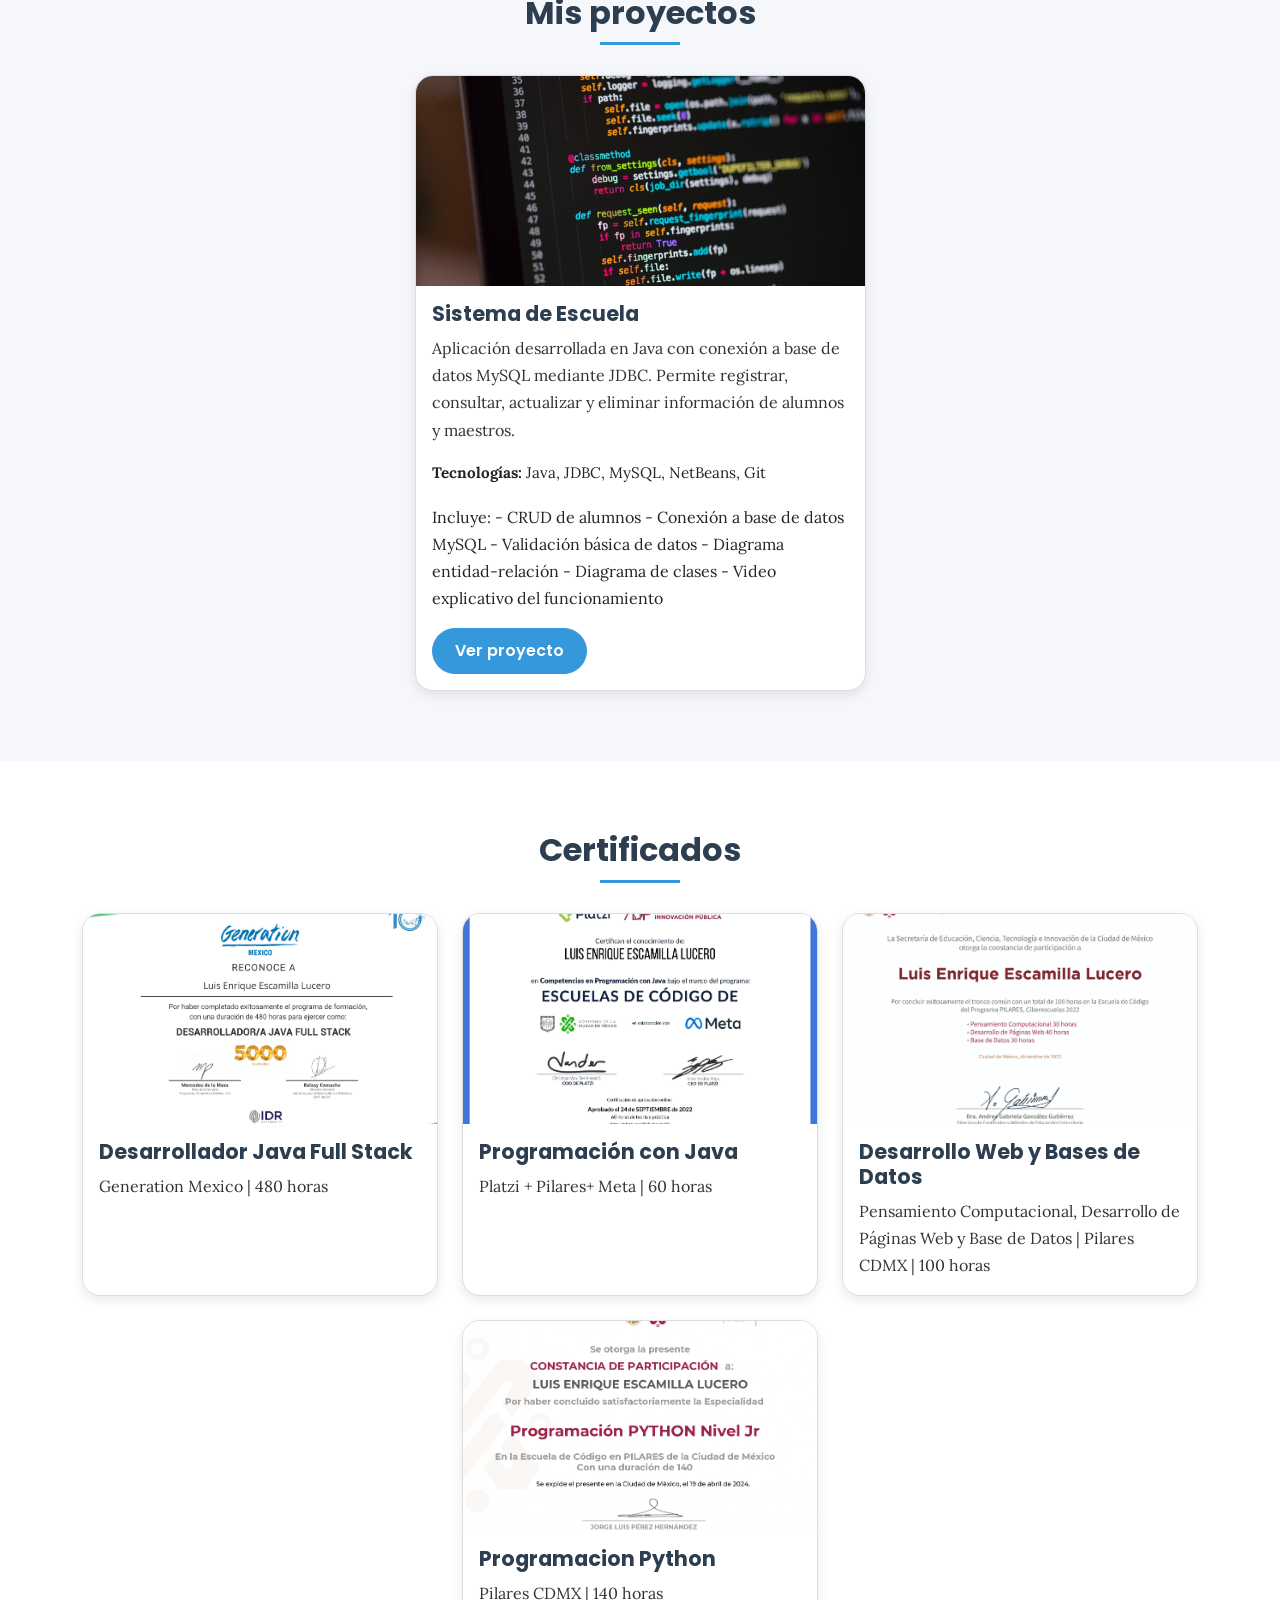
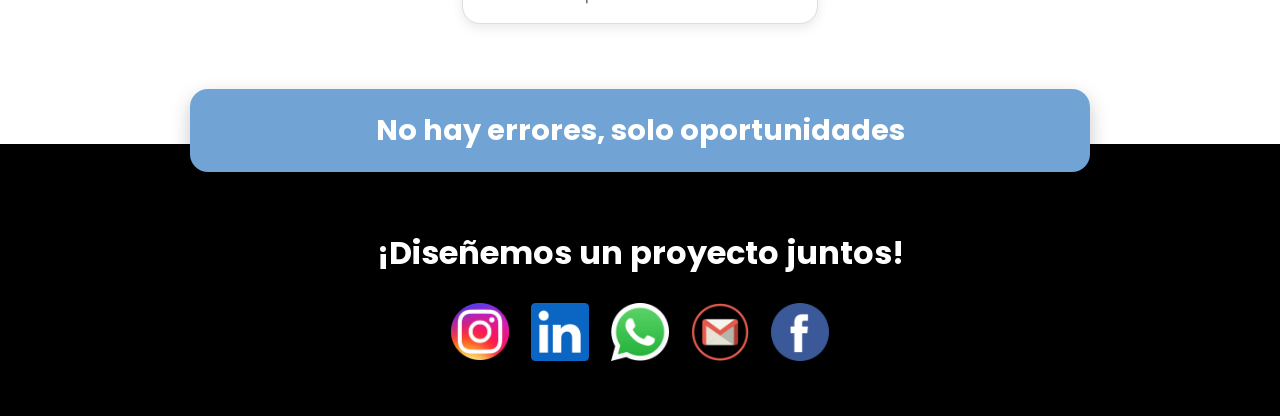
==== commit 9407fa8e: "luis" ====
--- a/index.html
+++ b/index.html
@@ -154,41 +154,21 @@
                 </p>
 
                 <p>  Incluye:
-- CRUD de alumnos
-- Conexión a base de datos MySQL
-- Validación básica de datos
-- Diagrama entidad-relación
-- Diagrama de clases
-- Video explicativo del funcionamiento</p>
-
-                <a href="#" class="btn btn-primary">
+                 - CRUD de alumnos
+                 - Conexión a base de datos MySQL
+                 - Validación básica de datos
+                 - Diagrama entidad-relación
+                 - Diagrama de clases
+                 - Video explicativo del funcionamiento</p>
+
+                <a href="https://github.com/LuisEscamilla9708/sistema-escuela-java.git" class="btn btn-primary">
                   Ver proyecto
                 </a>
               </div>
             </div>
           </div>
 
-          <div class="col-12 col-md-6 col-lg-5">
-            <div class="card proyecto-card h-100">
-              <img src="IMG/fondo.jpg" class="card-img-top proyecto-img" alt="Próximo proyecto">
-
-              <div class="card-body">
-                <h3 class="card-title">Próximo Proyecto</h3>
-
-                <p class="card-text">
-                  Espacio reservado para agregar un nuevo proyecto de desarrollo próximamente.
-                </p>
-
-                <p class="tecnologias">
-                  <strong>Tecnologías:</strong> Por definir
-                </p>
-
-                <a href="#" class="btn btn-outline-primary">
-                  Próximamente
-                </a>
-              </div>
-            </div>
-          </div>
+
 
         </div>
 
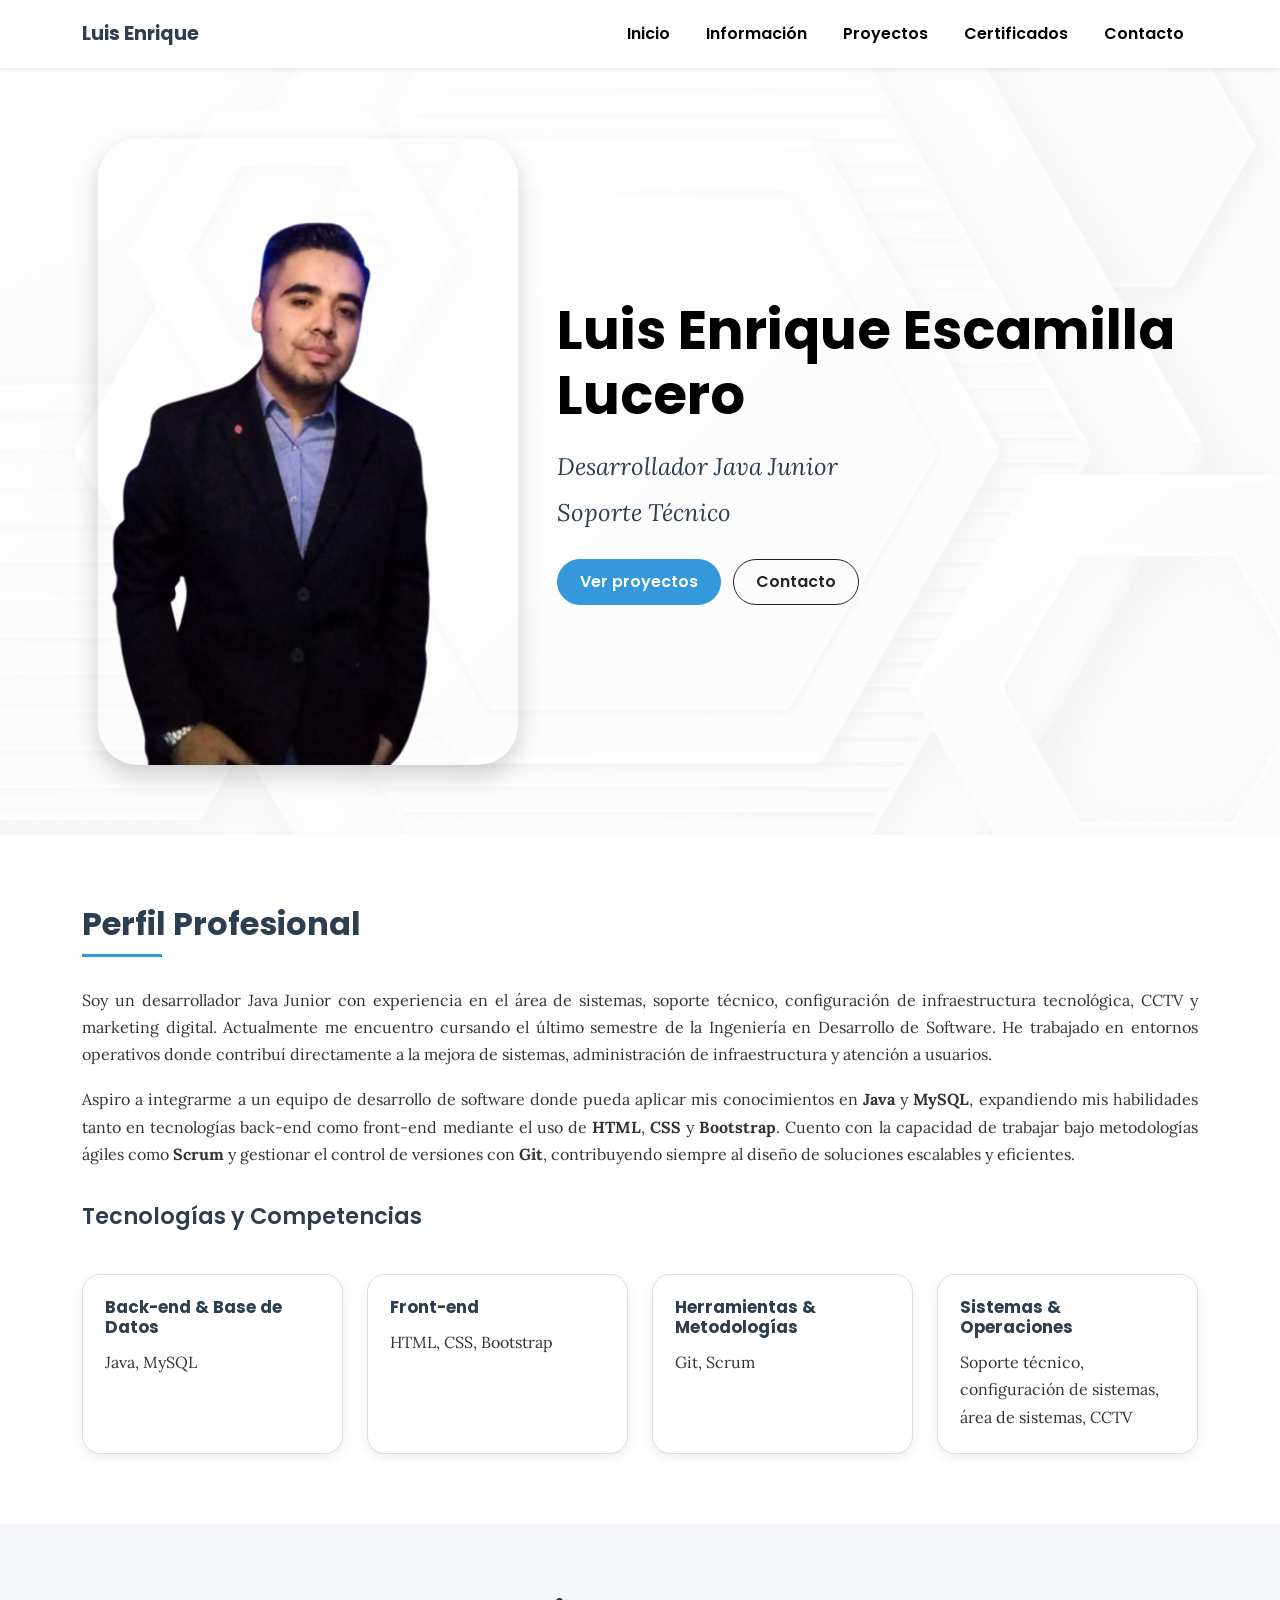
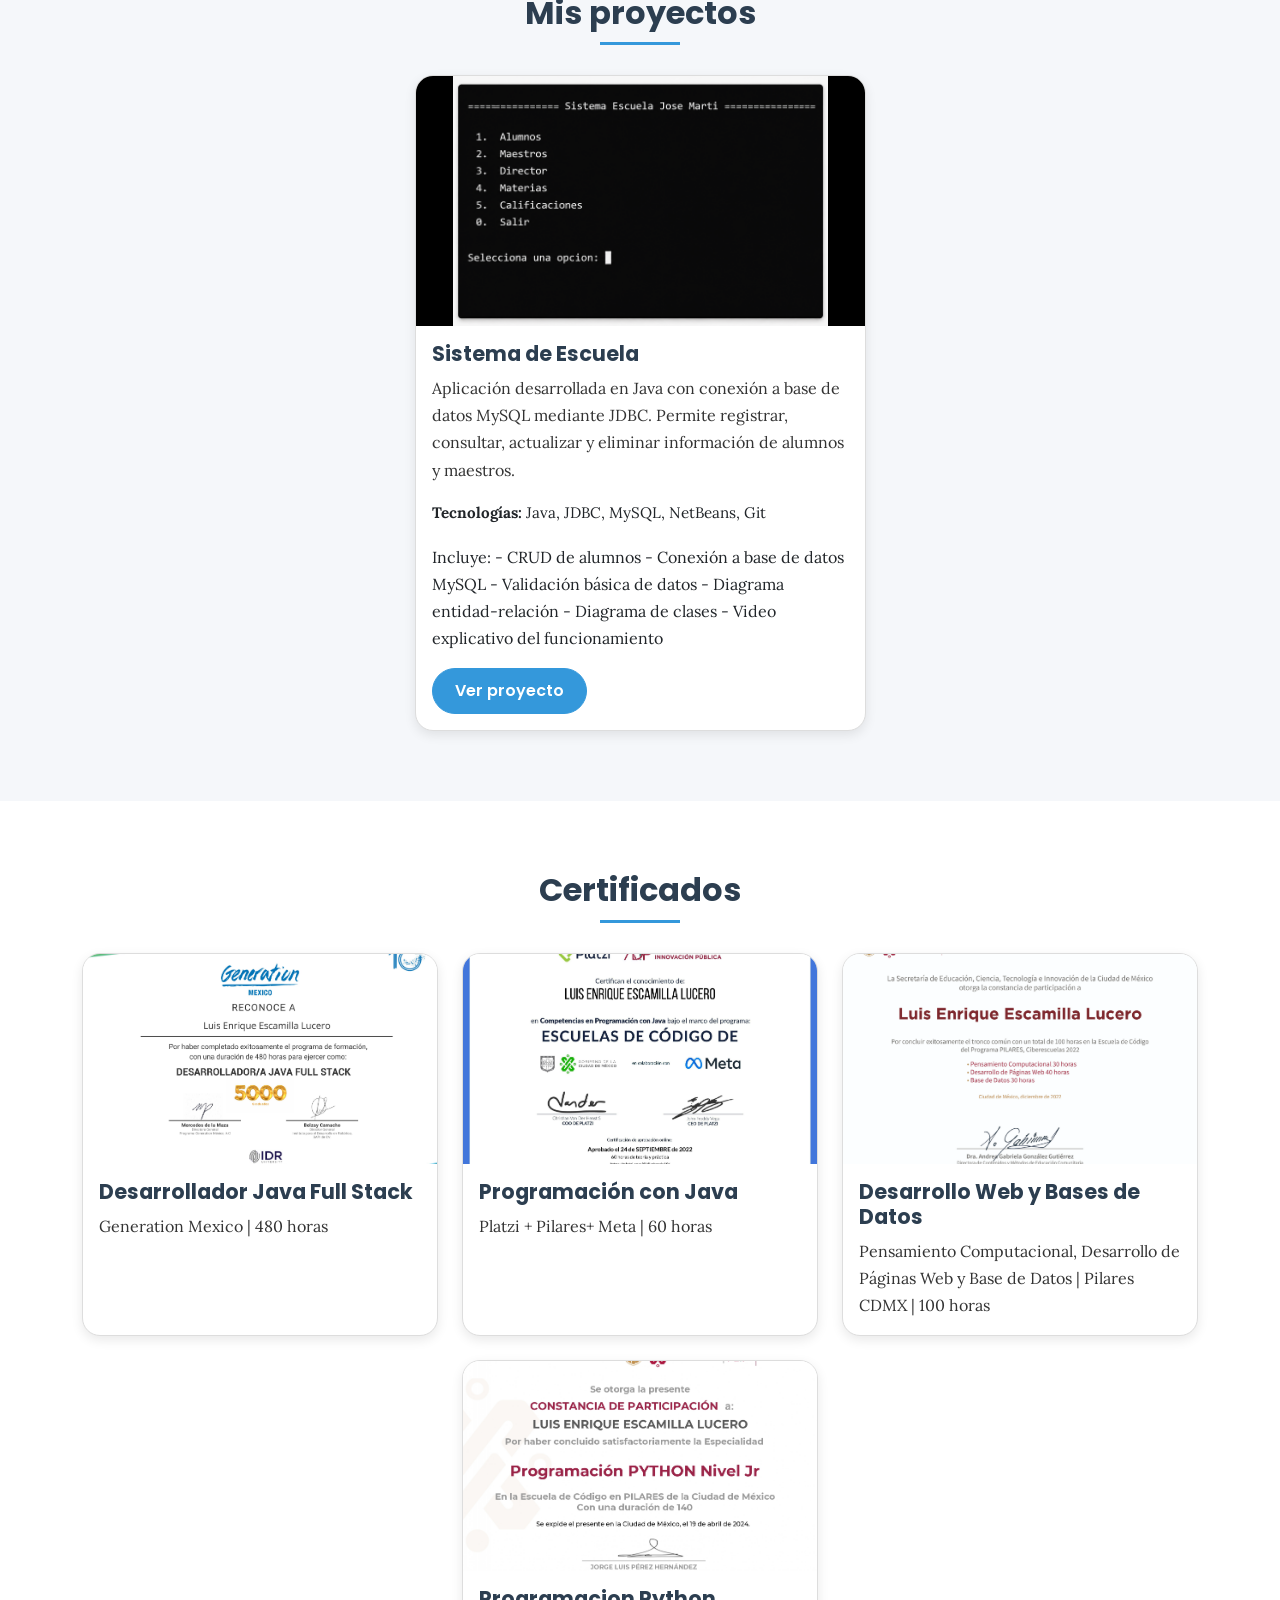
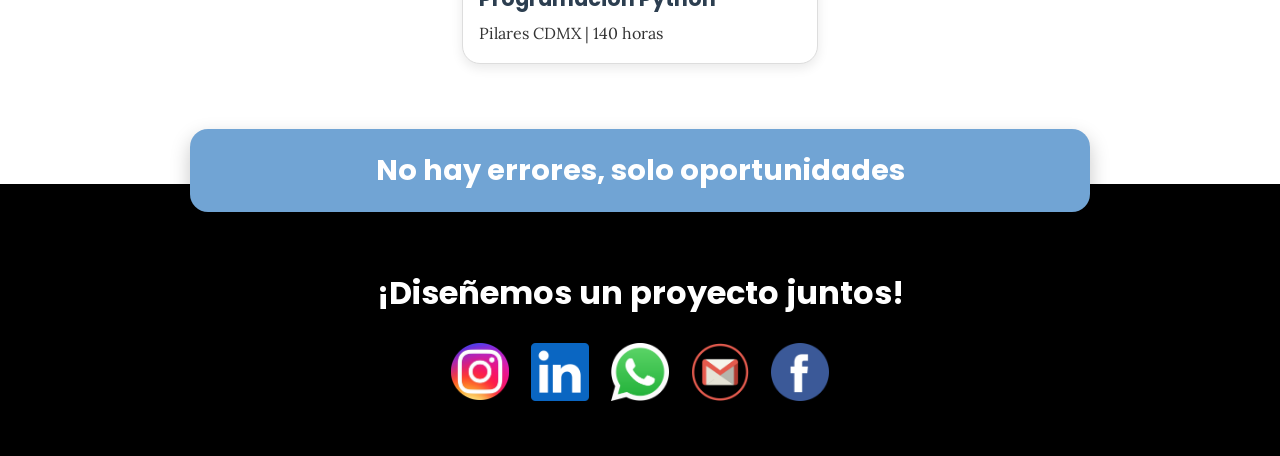
==== commit 466a6116: "luis" ====
--- a/index.html
+++ b/index.html
@@ -139,7 +139,7 @@
 
           <div class="col-12 col-md-6 col-lg-5">
             <div class="card proyecto-card h-100">
-              <img src="IMG/fondo.jpg" class="card-img-top proyecto-img" alt="Sistema de escuela">
+             <img src="IMG/proyecto.png" class="card-img-top proyecto-img img-fluid" alt="Sistema de escuela">
 
               <div class="card-body">
                 <h3 class="card-title">Sistema de Escuela</h3>
--- a/styles.css
+++ b/styles.css
@@ -242,10 +242,11 @@
 }
 
 .proyecto-img {
-  height: 210px;
-  object-fit: cover;
-}
-
+    height: auto;        
+    max-height: 250px;   
+    object-fit: contain; 
+    background-color: #000;
+}
 .card-title {
   font-size: 1.3rem;
   font-weight: 700;
